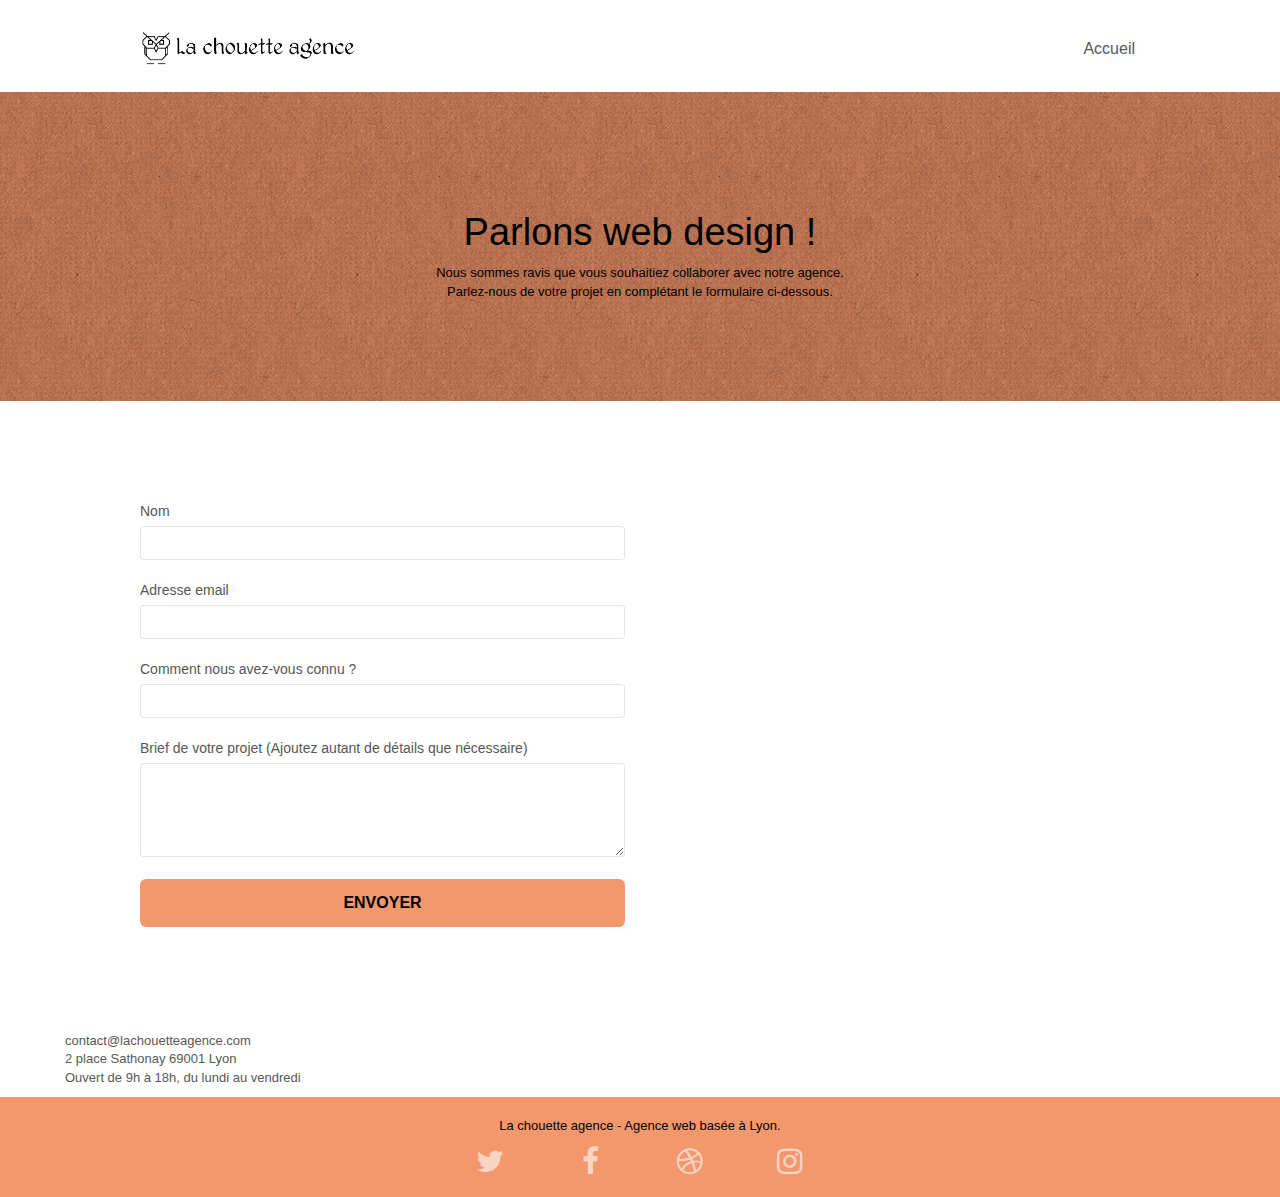
==== contact.html @ 514364f7 "label modifier pour améliorer l'acces" ====
<!doctype html>
<html lang="fr">
<head>
    <meta charset="utf-8">
    <meta name="keywords" content="seo, google, site web, site internet, agence design paris, agence design, agence design,agence design,agence design,agence design,agence design,agence design,agence design,agence design">
    <meta name="description" content="La chouette agence est une entreprise lyonnaise de web design">
    <meta name="viewport" content="width=device-width, initial-scale=1.0, viewport-fit=cover">
    <link rel="shortcut icon" type="image/png" href="favicon.webp">
    
	<link rel="stylesheet" type="text/css" href="./css/bootstrap.css">
	<link rel="stylesheet"  type="text/css" href="style.css">
	<link rel="stylesheet" type="text/css" href="./css/font-awesome.css">
	<link rel="stylesheet" type="text/css" href="./css/et-line.css">
	
    <title>La chouette agence</title>

    
<!-- Analytics -->
 
<!-- Analytics END -->
    
</head>
<body>
<!-- Principal conteneur -->
<div class="page-container">
    
<!-- bloc-0 -->
<header class="bloc bgc-white l-bloc " id="bloc-0">
	<div class="container bloc-sm">

		<nav class="navbar row">
			<div class="navbar-header">
				
				<a class="navbar-brand" href="index.html"><img src="img/la-chouette-agence.webp" alt="paris web design logo agence web meilleure agence" height="40" /></a>
				
				<button id="nav-toggle" type="button" class="ui-navbar-toggle navbar-toggle" data-toggle="collapse" data-target=".navbar-1">
					<span class="sr-only">Toggle navigation</span><span class="icon-bar"></span><span class="icon-bar"></span><span class="icon-bar"></span>
				</button>

			</div>
			<div class="collapse navbar-collapse navbar-1 special-dropdown-nav">
				<ul class="site-navigation nav navbar-nav">
					<li>
						<a href="index.html">Accueil</a>
					</li>	
				</ul>
			</div>
		</nav>
	</div>
</header>
<main>
    <!-- bloc-6 -->
<section class="bloc bg-dots-bg bg-repeat bgc-atomic-tangerine d-bloc bloc-bg-texture texture-paper" id="bloc-6">
	<div class="container bloc-lg">
		<div class="row">
			<div class="col-sm-12">
				<h1 class="text-center hero-bloc-text txt-black">
					Parlons web design !
				</h1>
				<p class="text-center mg-lg txt-black tight-width-whitespace">
					Nous sommes ravis que vous souhaitiez collaborer avec notre agence.<br>
					Parlez-nous de votre projet en complétant le formulaire ci-dessous.
				</p>
			</div>
		</div>
	</div>
</section>
<!-- bloc-6 END -->
<!-- bloc-7 -->
<section class="bloc bgc-white l-bloc" id="bloc-7">
    <div class="container bloc-lg">
        <div class="row">
            <div class="col-sm-6">
                <form id="form_1" novalidate>
                    <div class="form-group">
                        <label for="name">
                            Nom
                        </label>
                        <input id="name" class="form-control" required />
                    </div>
                    <div class="form-group">
                        <label for="email">
                            Adresse email
                        </label>
                        <input id="email" class="form-control" type="email" required />
                    </div>
                    <div class="form-group">
                        <label for="input_504">
                            Comment nous avez-vous connu ?
                        </label>
                        <input class="form-control" type="email" required id="input_504" />
                    </div>
                    <div class="form-group">
                        <label for="message">
                            Brief de votre projet (Ajoutez autant de détails que nécessaire)
                        </label><textarea id="message" class="form-control" rows="4" cols="50" required></textarea>
                    </div>
                    <button class="bloc-button btn btn-lg btn-block cta-hero btn-atomic-tangerine" type="submit">
                        Envoyer
                    </button>
                </form>
            </div>
        </div>
    </div>
    <div class="col-sm-6">
        <p>
            contact@lachouetteagence.com<br>2 place Sathonay 69001 Lyon<br>Ouvert de 9h à 18h, du lundi au vendredi<br>
        </p>
    </div>
</section>
<!-- bloc-7 END -->


</main>


<!-- Footer - bloc-8 -->
<footer class="bloc bgc-atomic-tangerine d-bloc" id="bloc-8">
	<div class="container bloc-sm">
		<div class="row">
			<div class="col-sm-12">
				<p class="text-center black">
					La chouette agence - Agence web basée à Lyon.<br>
				</p>
				<div class="row row-no-gutters social">
					<div class="col-sm-3">
						<div class="text-center">
							<a class="social" aria-label="twitter" href="#"><span class="fa fa-twitter icon-md"></span></a>
						</div>
					</div>
					<div class="col-sm-3">
						<div class="text-center">
							<a class="social" aria-label="facebook" href="#"><span class="fa fa-facebook icon-md"></span></a>
						</div>
					</div>
					<div class="col-sm-3">
						<div class="text-center">
							<a class="social" aria-label="fa-dribbble" href="#"><span class="fa fa-dribbble icon-md"></span></a>
						</div>
					</div>
					<div class="col-sm-3">
						<div class="text-center">
							<a class="social" aria-label="instagram" href="#"><span class="fa fa-instagram icon-md"></span></a>
						</div>
					</div>
				</div>				
			</div>
		</div>
	</div>
</footer>
<!-- Footer - bloc-8 END -->

</div>
<!-- Principal conteneur END -->

<!-- script js-->
<script src="./js/jquery-2.1.0.js"></script>
<script src="./js/bootstrap.js"></script>
<script src="./js/blocs.js"></script>
<script src="./js/jquery.touchSwipe.js" defer></script>
<script src="./js/gmaps.js"></script>
    

</body>
</html>
---- style.css ----
body {
    margin: 0;
    padding: 0;
    background: #FFF;
    overflow-x: hidden;
    -webkit-font-smoothing: antialiased;
    -moz-osx-font-smoothing: grayscale;
}

a,
button {
    transition: all .3s ease-in-out;
    outline: none!important;
}

a:hover {
    text-decoration: none;
    cursor: pointer;
}

#page-loading-blocs-notifaction {
    position: fixed;
    top: 0;
    bottom: 0;
    width: 100%;
    z-index: 100000;
    background: #FFFFFF url("img/pageload-spinner.gif") no-repeat center center;
}

.bloc {
    width: 100%;
    clear: both;
    background: 50% 50% no-repeat;
    padding: 0 50px;
    -webkit-background-size: cover;
    -moz-background-size: cover;
    -o-background-size: cover;
    background-size: cover;
    position: relative;
}

.bloc .container {
    padding-left: 0;
    padding-right: 0;
}

.bloc-lg {
    padding: 100px 50px;
}

.bloc-md {
    padding: 50px;
}

.bloc-sm {
    padding: 20px 50px;
}

.bg-center,
.bg-l-edge,
.bg-r-edge,
.bg-t-edge,
.bg-b-edge,
.bg-tl-edge,
.bg-bl-edge,
.bg-tr-edge,
.bg-br-edge,
.bg-repeat {
    -webkit-background-size: auto!important;
    -moz-background-size: auto!important;
    -o-background-size: auto!important;
    background-size: auto!important;
}

.bg-repeat {
    background: repeat;
}

.bg-t-edge {
    background: top no-repeat;
}

.bloc-bg-texture::before {
    content: "";
    background-size: 2px 2px;
    position: absolute;
    top: 0;
    bottom: 0;
    left: 0;
    right: 0;
}

.texture-paper::before {
    background: url("img/texture-paper.webp");
    background-size: 280px 280px;
}

.b-parallax {
    background-attachment: fixed;
}

.d-bloc {
    color: rgba(255, 255, 255, .7);
}

.d-bloc button:hover {
    color: rgba(255, 255, 255, .9);
}

.d-bloc .icon-round,
.d-bloc .icon-square,
.d-bloc .icon-rounded,
.d-bloc .icon-semi-rounded-a,
.d-bloc .icon-semi-rounded-b {
    border-color: rgba(255, 255, 255, .9);
}

.d-bloc .divider-h span {
    border-color: rgba(255, 255, 255, .2);
}

.d-bloc .a-btn,
.d-bloc .navbar a,
.d-bloc .navbar-brand,
.d-bloc a .icon-sm,
.d-bloc a .icon-md,
.d-bloc a .icon-lg,
.d-bloc a .icon-xl,
.d-bloc h1 a,
.d-bloc h2 a,
.d-bloc h3 a,
.d-bloc h4 a,
.d-bloc h5 a,
.d-bloc h6 a,
.d-bloc p a {
    color: rgba(255, 255, 255, .6);
}

.d-bloc .a-btn:hover,
.d-bloc .navbar a:hover,
.d-bloc .navbar-brand:hover,
.d-bloc a:hover .icon-sm,
.d-bloc a:hover .icon-md,
.d-bloc a:hover .icon-lg,
.d-bloc a:hover .icon-xl,
.d-bloc h1 a:hover,
.d-bloc h2 a:hover,
.d-bloc h3 a:hover,
.d-bloc h4 a:hover,
.d-bloc h5 a:hover,
.d-bloc h6 a:hover,
.d-bloc p a:hover {
    color: rgba(255, 255, 255, 1);
}

.d-bloc .navbar-toggle .icon-bar {
    background: rgba(255, 255, 255, 1);
}

.d-bloc .btn-wire,
.d-bloc .btn-wire:hover {
    color: rgba(255, 255, 255, 1);
    border-color: rgba(255, 255, 255, 1);
}

.d-bloc .panel {
    color: rgba(0, 0, 0, .5);
}

.d-bloc .panel button:hover {
    color: rgba(0, 0, 0, .7);
}

.d-bloc .panel icon {
    border-color: rgba(0, 0, 0, .7);
}

.d-bloc .panel .divider-h span {
    border-color: rgba(0, 0, 0, .1);
}

.d-bloc .panel .a-btn {
    color: rgba(0, 0, 0, .6);
}

.d-bloc .panel .a-btn:hover {
    color: rgba(0, 0, 0, 1);
}

.d-bloc .panel .btn-wire,
.d-bloc .panel .btn-wire:hover {
    color: rgba(0, 0, 0, .7);
    border-color: rgba(0, 0, 0, .3);
}

.d-bloc .panel,
.l-bloc {
    color: rgba(0, 0, 0, .5);
}

.d-bloc .panel button:hover,
.l-bloc button:hover {
    color: rgba(0, 0, 0, .7);
}

.l-bloc .icon-round,
.l-bloc .icon-square,
.l-bloc .icon-rounded,
.l-bloc .icon-semi-rounded-a,
.l-bloc .icon-semi-rounded-b {
    border-color: rgba(0, 0, 0, .7);
}

.d-bloc .panel .divider-h span,
.l-bloc .divider-h span {
    border-color: rgba(0, 0, 0, .1);
}

.d-bloc .panel .a-btn,
.l-bloc .a-btn,
.l-bloc .navbar a,
.l-bloc .navbar-brand,
.l-bloc a .icon-sm,
.l-bloc a .icon-md,
.l-bloc a .icon-lg,
.l-bloc a .icon-xl,
.l-bloc h1 a,
.l-bloc h2 a,
.l-bloc h3 a,
.l-bloc h4 a,
.l-bloc h5 a,
.l-bloc h6 a,
.l-bloc p a {
    color: rgba(0, 0, 0, .6);
}

.d-bloc .panel .a-btn:hover,
.l-bloc .a-btn:hover,
.l-bloc .navbar a:hover,
.l-bloc .navbar-brand:hover,
.l-bloc a:hover .icon-sm,
.l-bloc a:hover .icon-md,
.l-bloc a:hover .icon-lg,
.l-bloc a:hover .icon-xl,
.l-bloc h1 a:hover,
.l-bloc h2 a:hover,
.l-bloc h3 a:hover,
.l-bloc h4 a:hover,
.l-bloc h5 a:hover,
.l-bloc h6 a:hover,
.l-bloc p a:hover {
    color: rgba(0, 0, 0, 1);
}

.l-bloc .navbar-toggle .icon-bar {
    color: rgba(0, 0, 0, .6);
}

.d-bloc .panel .btn-wire,
.d-bloc .panel .btn-wire:hover,
.l-bloc .btn-wire,
.l-bloc .btn-wire:hover {
    color: rgba(0, 0, 0, .7);
    border-color: rgba(0, 0, 0, .3);
}

.voffset {
    margin-top: 30px;
}

.voffset-lg {
    margin-top: 80px;
}

.row-no-gutters {
    margin-right: 0;
    margin-left: 0;
}

.row.row-no-gutters > [class^="col-"],
.row.row-no-gutters > [class*=" col-"] {
    padding-right: 0;
    padding-left: 0;
}

#bloc-1-hero h1 {
    font-size: 32px;
}

.navbar {
    margin-bottom: 0;
    z-index: 1;
}

.navbar-brand {
    height: auto;
    padding: 3px 15px;
    font-size: 25px;
    font-weight: normal;
    font-weight: 600;
    line-height: 44px;
}

.navbar-brand img {
    max-height: 200px;
    margin: 0 5px 0 0;
    display: inline;
}

.navbar-brand img[src$=svg] {
    min-width: 100px;
}

.nav-center .navbar-brand img {
    margin: 0;
}

.navbar .nav {
    padding-top: 2px;
    margin-right: -16px;
    float: right;
    z-index: 1;
}

.nav > li {
    float: left;
    margin-top: 4px;
    font-size: 16px;
}

.navbar-nav .open .dropdown-menu > li > a {
    text-align: inherit;
}

.nav > li a:hover,
.nav > li a:focus {
    background: transparent;
}

.navbar-toggle {
    margin: 10px 10px 0 0;
    border: 0px;
}

.navbar-toggle:hover {
    background: transparent!important;
}

.navbar-toggle .icon-bar {
    background-color: rgba(0, 0, 0, .5);
    width: 26px;
}

.nav-invert .navbar .nav {
    float: left;
}

.nav-invert .navbar-header,
.nav-invert .navbar-brand {
    float: right;
    position: relative;
    z-index: 2;
}

@media (min-width: 768px) {
    .site-navigation {
        position: absolute;
        top: 50%;
        right: 20px;
        transform: translate(0, -50%);
        -webkit-transform: translateY(-50%);
    }
    .nav > li .dropdown-menu a,
    .nav > li .dropdown-menu a:hover {
        color: #484848;
    }
    .nav-invert .site-navigation {
        left: 0;
        right: 0;
    }
    .nav-center {
        text-align: center;
    }
    .nav-center .navbar-header {
        width: 100%;
    }
    .nav-center .navbar-header,
    .nav-center .navbar-brand,
    .nav-center .nav > li {
        float: none;
        display: inline-block;
    }
    .nav-center .site-navigation {
        position: relative;
        width: 100%;
        right: 0;
        margin-right: 0px;
        margin-top: 20px;
    }
    .nav-center.mini-nav .navbar-toggle {
        float: none;
        margin: 10px auto 0;
    }
}

.nav > li > .dropdown a {
    background: none!important;
    display: block;
    padding: 14px 15px;
}

nav .caret {
    margin: 0 5px;
}

.dropdown-menu .dropdown-menu {
    top: -8px;
    left: 100%;
}

.dropdown-menu .dropmenu-flow-right {
    top: 100%;
    left: 0;
    margin-left: -1px;
    border-top-left-radius: 0;
    border-top-right-radius: 0;
}

.dropdown-menu .dropdown span {
    border: 4px solid black;
    border-top-color: transparent;
    border-right-color: transparent;
    border-bottom-color: transparent;
    margin: 6px -5px 0 0!important;
    float: right;
}

.mg-md {
    margin-top: 10px;
    margin-bottom: 20px;
}

.mg-lg {
    margin-top: 10px;
    margin-bottom: 40px;
}

.btn {
    margin: 0 5px 5px 0;
}

.btn.pull-right {
    margin: 0 0 5px 5px;
}

.btn-d,
.btn-d:hover,
.btn-d:focus {
    color: #FFF;
    background: rgba(0, 0, 0, .3);
}

button {
    outline: none!important;
}

.btn-rd {
    border-radius: 40px;
}

.btn-clean {
    border: 1px solid rgba(0, 0, 0, .08);
    border-bottom-color: rgba(0, 0, 0, .1);
    text-shadow: 0 1px 0 rgba(0, 0, 1, .1);
    box-shadow: 0 1px 3px rgba(0, 0, 1, .25), inset 0 1px 0 0 rgba(255, 255, 255, .15);
}

.icon-md {
    font-size: 30px!important;
}

.icon-lg {
    font-size: 60px!important;
}

.sm-shadow {
    text-shadow: 0 1px 2px rgba(0, 0, 0, .3);
}

.panel-sq,
.panel-sq .panel-heading,
.panel-sq .panel-footer {
    border-radius: 0;
}

.panel-rd {
    border-radius: 30px;
}

.panel-rd .panel-heading {
    border-radius: 29px 29px 0 0;
}

.panel-rd .panel-footer {
    border-radius: 0 0 29px 29px;
}

.form-control {
    border-color: rgba(0, 0, 0, .1);
    box-shadow: none;
}
.form-group {
    margin-bottom: 20px;
}

.scrollToTop {
    width: 40px;
    height: 40px;
    position: fixed;
    bottom: 20px;
    right: 20px;
    opacity: 0;
    z-index: 500;
    transition: all .3s ease-in-out;
}

.scrollToTop span {
    margin-top: 6px;
}

.showScrollTop {
    font-size: 14px;
    opacity: 1;
}

a[data-lightbox] {
    position: relative;
    display: block;
    text-align: center;
}

a[data-lightbox]:hover::before {
    content: "+";
    font-family: "HelveticaNeue-Light", "Helvetica Neue Light", "Helvetica Neue", Helvetica, Arial;
    font-size: 32px;
    width: 50px;
    height: 50px;
    margin-left: -25px;
    border-radius: 50%;
    background: rgba(0, 0, 0, .6);
    color: #FFF;
    font-weight: 100;
    z-index: 1;
    position: absolute;
    top: 50%;
    transform: translateY(-50%);
    -webkit-transform: translateY(-50%);
}

a[data-lightbox]:hover img {
    opacity: 0.6;
    -webkit-animation-fill-mode: none;
    animation-fill-mode: none;
}

#lightbox-modal {
    display: flex;
    align-items: center;
}

#lightbox-modal .modal-dialog {
    width: 90%;
    max-width: 900px;
    margin: 0 auto 0;
}

#lightbox-modal .modal-dialog img {
    max-height: 90vh;
    margin: 0 auto;
}

.lightbox-caption {
    padding: 20px;
    color: #FFF;
    background: rgba(0, 0, 0, .5);
    position: absolute;
    left: 15px;
    right: 15px;
    bottom: 5px;
}

.close-lightbox {
    color: #FFF;
    font-size: 30px;
    position: absolute;
    top: 20px;
    right: 20px;
    z-index: 20;
    background: rgba(0, 0, 0, .5);
    border: none;
    line-height: 30px;
    padding: 0 9px 5px;
    opacity: 0.3;
}

.close-lightbox:hover,
.next-lightbox:hover,
.prev-lightbox:hover {
    opacity: 1.0;
    color: #FFF;
}

.next-lightbox,
.prev-lightbox {
    font-size: 20px;
    color: rgba(255, 255, 255, .9);
    background: rgba(0, 0, 0, .5);
    transition: all .2s ease-in-out;
    position: absolute;
    top: 45%;
    z-index: 1;
    opacity: 0.4;
}

.next-lightbox {
    padding: 6px 8px 1px 13px;
    right: 25px;
}

.prev-lightbox {
    padding: 6px 13px 1px 10px;
    left: 25px;
}

.snapshot-lb .modal-body {
    padding-bottom: 45px;
}

.snapshot-lb .lightbox-caption {
    padding: 0;
    color: rgba(0, 0, 0, .5);
    background: none;
}

h1,
h2,
h3,
h4,
h5,
h6,
p,
label,
.btn,
a {
    font-family: "helvetica";
    font-weight: 400;
    color: #575757!important;
}

.container {
    max-width: 1000px;
}

.hero-bloc-text {
    font-size: 38px;
}

.hero-bloc-text-sub {
    font-size: 36px;
}

.statement-bloc-text {
    line-height: 26px;
    font-style: italic;
    font-size: 20px;
    text-align: center;
    font-weight: lighter;
    max-width: 520px;
    margin: auto auto auto auto;
}

p {
    font-size: 13px;
}

.tight-width-whitespace {
    max-width: 600px;
    margin: auto auto auto auto;
}

.h1 {
    font-size: 20px;
    font-family: "Open Sans";
}

.cta-hero {
    margin-top: 22px;
    color: #FFFFFF!important;
    text-transform: uppercase;
    padding: 12px 28px 12px 28px;
    font-size: 16px;
    font-weight: 700;
}

.social {
    max-width: 400px;
    margin: auto auto auto auto;
}

h2 {
    font-size: 22px;
    line-height: 1.4em;
}

h3 {
    font-size: 15px;
    text-transform: uppercase;
    font-weight: 700;
    color: #333333!important;
}

.med-width-whitespace {
    max-width: 800px;
    margin: auto auto auto auto;
    box-shadow: 0px 0px 0px #000000;
}

h1 {
    color: #333333!important;
}

h4 {
    color: #333333!important;
}

.icons {
    margin-bottom: 14px;
    margin-top: 24px;
}

.black {
    color: black!important;
}
.white{
    color: white!important;
}

.portfolio-thumb {
    margin-bottom: 24px;
}

.portfolio-row {
    margin-bottom: 44px;
    margin-top: 50px;
}

.avatar {
    box-shadow: 0px 4px 9px rgba(0, 0, 0, 0.3);
}

.black-background {
    background-color: rgba(67, 66, 74, 0.9);
    padding: 40px 40px 40px 40px;
}

.bold-link {
    font-weight: 900;
    text-decoration: underline!important;
}

.bgc-white {
    background-color: #FFFFFF;
}

.bgc-dark-slate-blue {
    background-color: #364577;
}

.bgc-atomic-tangerine {
    background-color: #F3976C;
}

.tc-white {
    color:#F3976C !important;
}
.txt-black{
    color: black!important;
}

.btn-atomic-tangerine {
    background: #F3976C;
    color: black!important;
}

.btn-atomic-tangerine:hover {
    background: #c27956!important;
    color: black !important;
}

.ltc-white {
    color: #FFFFFF!important;
}

.ltc-white:hover {
    color: #cccccc!important;
}

.ltc-atomic-tangerine {
    color: #F3976C!important;
}

.ltc-atomic-tangerine:hover {
    color: #c27956!important;
}

.icon-dark-slate-blue {
    color: #364577!important;
    border-color: #364577!important;
}

.bg-dots-bg {
    background-image: url("img/dots-bg.webp");
}

.bg-lines-h2-bg {
    background-image: url("img/lines-h2-bg.webp");
}

.bg-banniere {
    background-image: url("img/la-chouette-agence-banniere.webp");
}

.bg-presentation {
    background-image: url("img/image-de-presentation.webp");
}

.citation-1{
    font-size: 23px;
}
.citation-2{
    font-size: 20px;
    font-style: italic;
}
.citation-3{
    font-size: 20px;
}
@media (max-width: 1024px) {
    .bloc {
        padding-left: 20px;
        padding-right: 20px;
    }
    .bloc.full-width-bloc,
    .bloc-tile-2.full-width-bloc .container,
    .bloc-tile-3.full-width-bloc .container,
    .bloc-tile-4.full-width-bloc .container {
        padding-left: 0;
        padding-right: 0;
    }
}

@media (max-width: 992px) and (min-width: 768px) {
    .navbar .nav {
        max-width: 80%
    }
    .nav-center.navbar .nav {
        max-width: 100%
    }
}

@media only screen and (min-device-width: 768px) and (max-device-width: 1024px) and (orientation: landscape) {
    .b-parallax {
        background-attachment: scroll;
    }
}

@media only screen and (min-device-width: 1024px) and (max-device-width: 1366px) and (-webkit-min-device-pixel-ratio: 1.5) {
    .b-parallax {
        background-attachment: scroll;
    }
}

@media (max-width: 991px) {
    .container {
        width: 100%;
    }
    .b-parallax {
        background-attachment: scroll;
    }
    .page-container,
    #hero-bloc {
        overflow-x: hidden;
        position: relative;
    }
    .bloc {
        padding-left: constant(safe-area-inset-left);
        padding-right: constant(safe-area-inset-right);
    }
    .bloc-group,
    .bloc-group .bloc {
        display: block;
        width: 100%;
    }
    .bloc-fill-screen .fill-bloc-top-edge,
    .bloc-fill-screen .fill-bloc-bottom-edge {
        padding: 0 20px;
        padding-left: constant(safe-area-inset-left);
        padding-right: constant(safe-area-inset-right);
    }
}

@media (max-width: 767px) {
    .page-container {
        overflow-x: hidden;
        position: relative;
    }
    h1,
    h2,
    h3,
    h4,
    h5,
    h6,
    p,
    #disqus_thread {
        padding-left: 10px!important;
        padding-right: 10px!important;
    }
    .b-parallax {
        background-attachment: scroll;
    }
    .navbar .nav {
        padding-top: 0;
        border-top: 1px solid rgba(0, 0, 0, .2);
        float: none!important;
    }
    .navbar.row {
        margin-left: 0;
        margin-right: 0;
    }
    .site-navigation {
        position: inherit;
        transform: none;
        -webkit-transform: none;
        -ms-transform: none;
    }
    .nav > li {
        margin-top: 0;
        border-bottom: 1px solid rgba(0, 0, 0, .1);
        background: rgba(0, 0, 0, .05);
        text-align: left;
        padding-left: 15px;
        width: 100%;
    }
    .nav > li:hover {
        background: rgba(0, 0, 0, .08);
    }
    .dropdown .dropdown a .caret {
        float: none;
        margin: 5px 0 0 10px!important;
        border: 4px solid black;
        border-bottom-color: transparent;
        border-right-color: transparent;
        border-left-color: transparent;
    }
    #hero-bloc .navbar .nav {
        background: rgba(0, 0, 0, .8);
    }
    #hero-bloc .navbar .nav a {
        color: rgba(255, 255, 255, .6);
    }
    .hero {
        padding: 50px 0;
    }
    .hero-nav {
        left: -1px;
        right: -1px;
    }
    .navbar-collapse {
        padding: 0;
        overflow-x: hidden;
        -webkit-box-shadow: none;
        box-shadow: none;
    }
    .navbar-brand img {
        max-height: 40px;
        width: auto;
    }
    .nav-invert .navbar-header {
        float: none;
        width: 100%;
    }
    .nav-invert .navbar-toggle {
        float: left;
        margin-left: 10px;
    }

    .size{
        width: 100%;
    }
   
    .bloc {
        padding-left: 0;
        padding-right: 0;
    }
    .bloc-xxl,
    .bloc-xl,
    .bloc-lg {
        padding: 40px 0;
    }
    .bloc-sm,
    .bloc-md {
        padding-left: 0;
        padding-right: 0;
    }
    .bloc-tile-2 .container,
    .bloc-tile-3 .container,
    .bloc-tile-4 .container,
    .bloc-fill-screen .fill-bloc-top-edge,
    .bloc-fill-screen .fill-bloc-bottom-edge {
        padding-left: 0;
        padding-right: 0;
    }
    .a-block {
        padding: 0 10px;
    }
    .btn-dwn {
        display: none;
    }
    .voffset {
        margin-top: 5px;
    }
    .voffset-md {
        margin-top: 20px;
    }
    .voffset-lg {
        margin-top: 30px;
    }
    form {
        padding: 5px;
    }
    .close-lightbox {
        display: inline-block;
    }
    .blocsapp-device-iphone5 {
        background-size: 216px 425px;
        padding-top: 60px;
        width: 216px;
        height: 425px;
    }
    .blocsapp-device-iphone5 img {
        width: 180px;
        height: 320px;
    }
}

@media (max-width: 400px) {
    .bloc {
        padding-left: 0;
        padding-right: 0;
    }
}

@media (max-width: 767px) {
    .bloc-mob-center-text {
        text-align: center;
    }
}
---- css/et-line.css ----
@font-face {
    font-family: et-line;
    src: url(../fonts/et-line.eot);
    src: url(../fonts/et-line.eot?#iefix) format('embedded-opentype'), url(../fonts/et-line.woff) format('woff'), url(../fonts/et-line.ttf) format('truetype'), url(../fonts/et-line.svg#et-line) format('svg');
    font-weight: 400;
    font-style: normal
}

.et-icon-adjustments,
.et-icon-alarmclock,
.et-icon-anchor,
.et-icon-aperture,
.et-icon-attachment,
.et-icon-bargraph,
.et-icon-basket,
.et-icon-beaker,
.et-icon-bike,
.et-icon-book-open,
.et-icon-briefcase,
.et-icon-browser,
.et-icon-calendar,
.et-icon-camera,
.et-icon-caution,
.et-icon-chat,
.et-icon-circle-compass,
.et-icon-clipboard,
.et-icon-clock,
.et-icon-cloud,
.et-icon-compass,
.et-icon-desktop,
.et-icon-dial,
.et-icon-document,
.et-icon-documents,
.et-icon-download,
.et-icon-dribbble,
.et-icon-edit,
.et-icon-envelope,
.et-icon-expand,
.et-icon-facebook,
.et-icon-flag,
.et-icon-focus,
.et-icon-gears,
.et-icon-genius,
.et-icon-gift,
.et-icon-global,
.et-icon-globe,
.et-icon-googleplus,
.et-icon-grid,
.et-icon-happy,
.et-icon-hazardous,
.et-icon-heart,
.et-icon-hotairballoon,
.et-icon-hourglass,
.et-icon-key,
.et-icon-laptop,
.et-icon-layers,
.et-icon-lifesaver,
.et-icon-lightbulb,
.et-icon-linegraph,
.et-icon-linkedin,
.et-icon-lock,
.et-icon-magnifying-glass,
.et-icon-map,
.et-icon-map-pin,
.et-icon-megaphone,
.et-icon-mic,
.et-icon-mobile,
.et-icon-newspaper,
.et-icon-notebook,
.et-icon-paintbrush,
.et-icon-paperclip,
.et-icon-pencil,
.et-icon-phone,
.et-icon-picture,
.et-icon-pictures,
.et-icon-piechart,
.et-icon-presentation,
.et-icon-pricetags,
.et-icon-printer,
.et-icon-profile-female,
.et-icon-profile-male,
.et-icon-puzzle,
.et-icon-quote,
.et-icon-recycle,
.et-icon-refresh,
.et-icon-ribbon,
.et-icon-rss,
.et-icon-sad,
.et-icon-scissors,
.et-icon-scope,
.et-icon-search,
.et-icon-shield,
.et-icon-speedometer,
.et-icon-strategy,
.et-icon-streetsign,
.et-icon-tablet,
.et-icon-target,
.et-icon-telescope,
.et-icon-toolbox,
.et-icon-tools,
.et-icon-tools-2,
.et-icon-trophy,
.et-icon-tumblr,
.et-icon-twitter,
.et-icon-upload,
.et-icon-video,
.et-icon-wallet,
.et-icon-wine {
    font-family: et-line;
    speak: none;
    font-style: normal;
    font-weight: 400;
    font-variant: normal;
    text-transform: none;
    line-height: 1;
    -webkit-font-smoothing: antialiased;
    -moz-osx-font-smoothing: grayscale;
    display: inline-block
}

.et-icon-mobile:before {
    content: "\e000"
}

.et-icon-laptop:before {
    content: "\e001"
}

.et-icon-desktop:before {
    content: "\e002"
}

.et-icon-tablet:before {
    content: "\e003"
}

.et-icon-phone:before {
    content: "\e004"
}

.et-icon-document:before {
    content: "\e005"
}

.et-icon-documents:before {
    content: "\e006"
}

.et-icon-search:before {
    content: "\e007"
}

.et-icon-clipboard:before {
    content: "\e008"
}

.et-icon-newspaper:before {
    content: "\e009"
}

.et-icon-notebook:before {
    content: "\e00a"
}

.et-icon-book-open:before {
    content: "\e00b"
}

.et-icon-browser:before {
    content: "\e00c"
}

.et-icon-calendar:before {
    content: "\e00d"
}

.et-icon-presentation:before {
    content: "\e00e"
}

.et-icon-picture:before {
    content: "\e00f"
}

.et-icon-pictures:before {
    content: "\e010"
}

.et-icon-video:before {
    content: "\e011"
}

.et-icon-camera:before {
    content: "\e012"
}

.et-icon-printer:before {
    content: "\e013"
}

.et-icon-toolbox:before {
    content: "\e014"
}

.et-icon-briefcase:before {
    content: "\e015"
}

.et-icon-wallet:before {
    content: "\e016"
}

.et-icon-gift:before {
    content: "\e017"
}

.et-icon-bargraph:before {
    content: "\e018"
}

.et-icon-grid:before {
    content: "\e019"
}

.et-icon-expand:before {
    content: "\e01a"
}

.et-icon-focus:before {
    content: "\e01b"
}

.et-icon-edit:before {
    content: "\e01c"
}

.et-icon-adjustments:before {
    content: "\e01d"
}

.et-icon-ribbon:before {
    content: "\e01e"
}

.et-icon-hourglass:before {
    content: "\e01f"
}

.et-icon-lock:before {
    content: "\e020"
}

.et-icon-megaphone:before {
    content: "\e021"
}

.et-icon-shield:before {
    content: "\e022"
}

.et-icon-trophy:before {
    content: "\e023"
}

.et-icon-flag:before {
    content: "\e024"
}

.et-icon-map:before {
    content: "\e025"
}

.et-icon-puzzle:before {
    content: "\e026"
}

.et-icon-basket:before {
    content: "\e027"
}

.et-icon-envelope:before {
    content: "\e028"
}

.et-icon-streetsign:before {
    content: "\e029"
}

.et-icon-telescope:before {
    content: "\e02a"
}

.et-icon-gears:before {
    content: "\e02b"
}

.et-icon-key:before {
    content: "\e02c"
}

.et-icon-paperclip:before {
    content: "\e02d"
}

.et-icon-attachment:before {
    content: "\e02e"
}

.et-icon-pricetags:before {
    content: "\e02f"
}

.et-icon-lightbulb:before {
    content: "\e030"
}

.et-icon-layers:before {
    content: "\e031"
}

.et-icon-pencil:before {
    content: "\e032"
}

.et-icon-tools:before {
    content: "\e033"
}

.et-icon-tools-2:before {
    content: "\e034"
}

.et-icon-scissors:before {
    content: "\e035"
}

.et-icon-paintbrush:before {
    content: "\e036"
}

.et-icon-magnifying-glass:before {
    content: "\e037"
}

.et-icon-circle-compass:before {
    content: "\e038"
}

.et-icon-linegraph:before {
    content: "\e039"
}

.et-icon-mic:before {
    content: "\e03a"
}

.et-icon-strategy:before {
    content: "\e03b"
}

.et-icon-beaker:before {
    content: "\e03c"
}

.et-icon-caution:before {
    content: "\e03d"
}

.et-icon-recycle:before {
    content: "\e03e"
}

.et-icon-anchor:before {
    content: "\e03f"
}

.et-icon-profile-male:before {
    content: "\e040"
}

.et-icon-profile-female:before {
    content: "\e041"
}

.et-icon-bike:before {
    content: "\e042"
}

.et-icon-wine:before {
    content: "\e043"
}

.et-icon-hotairballoon:before {
    content: "\e044"
}

.et-icon-globe:before {
    content: "\e045"
}

.et-icon-genius:before {
    content: "\e046"
}

.et-icon-map-pin:before {
    content: "\e047"
}

.et-icon-dial:before {
    content: "\e048"
}

.et-icon-chat:before {
    content: "\e049"
}

.et-icon-heart:before {
    content: "\e04a"
}

.et-icon-cloud:before {
    content: "\e04b"
}

.et-icon-upload:before {
    content: "\e04c"
}

.et-icon-download:before {
    content: "\e04d"
}

.et-icon-target:before {
    content: "\e04e"
}

.et-icon-hazardous:before {
    content: "\e04f"
}

.et-icon-piechart:before {
    content: "\e050"
}

.et-icon-speedometer:before {
    content: "\e051"
}

.et-icon-global:before {
    content: "\e052"
}

.et-icon-compass:before {
    content: "\e053"
}

.et-icon-lifesaver:before {
    content: "\e054"
}

.et-icon-clock:before {
    content: "\e055"
}

.et-icon-aperture:before {
    content: "\e056"
}

.et-icon-quote:before {
    content: "\e057"
}

.et-icon-scope:before {
    content: "\e058"
}

.et-icon-alarmclock:before {
    content: "\e059"
}

.et-icon-refresh:before {
    content: "\e05a"
}

.et-icon-happy:before {
    content: "\e05b"
}

.et-icon-sad:before {
    content: "\e05c"
}

.et-icon-facebook:before {
    content: "\e05d"
}

.et-icon-twitter:before {
    content: "\e05e"
}

.et-icon-googleplus:before {
    content: "\e05f"
}

.et-icon-rss:before {
    content: "\e060"
}

.et-icon-tumblr:before {
    content: "\e061"
}

.et-icon-linkedin:before {
    content: "\e062"
}

.et-icon-dribbble:before {
    content: "\e063"
}
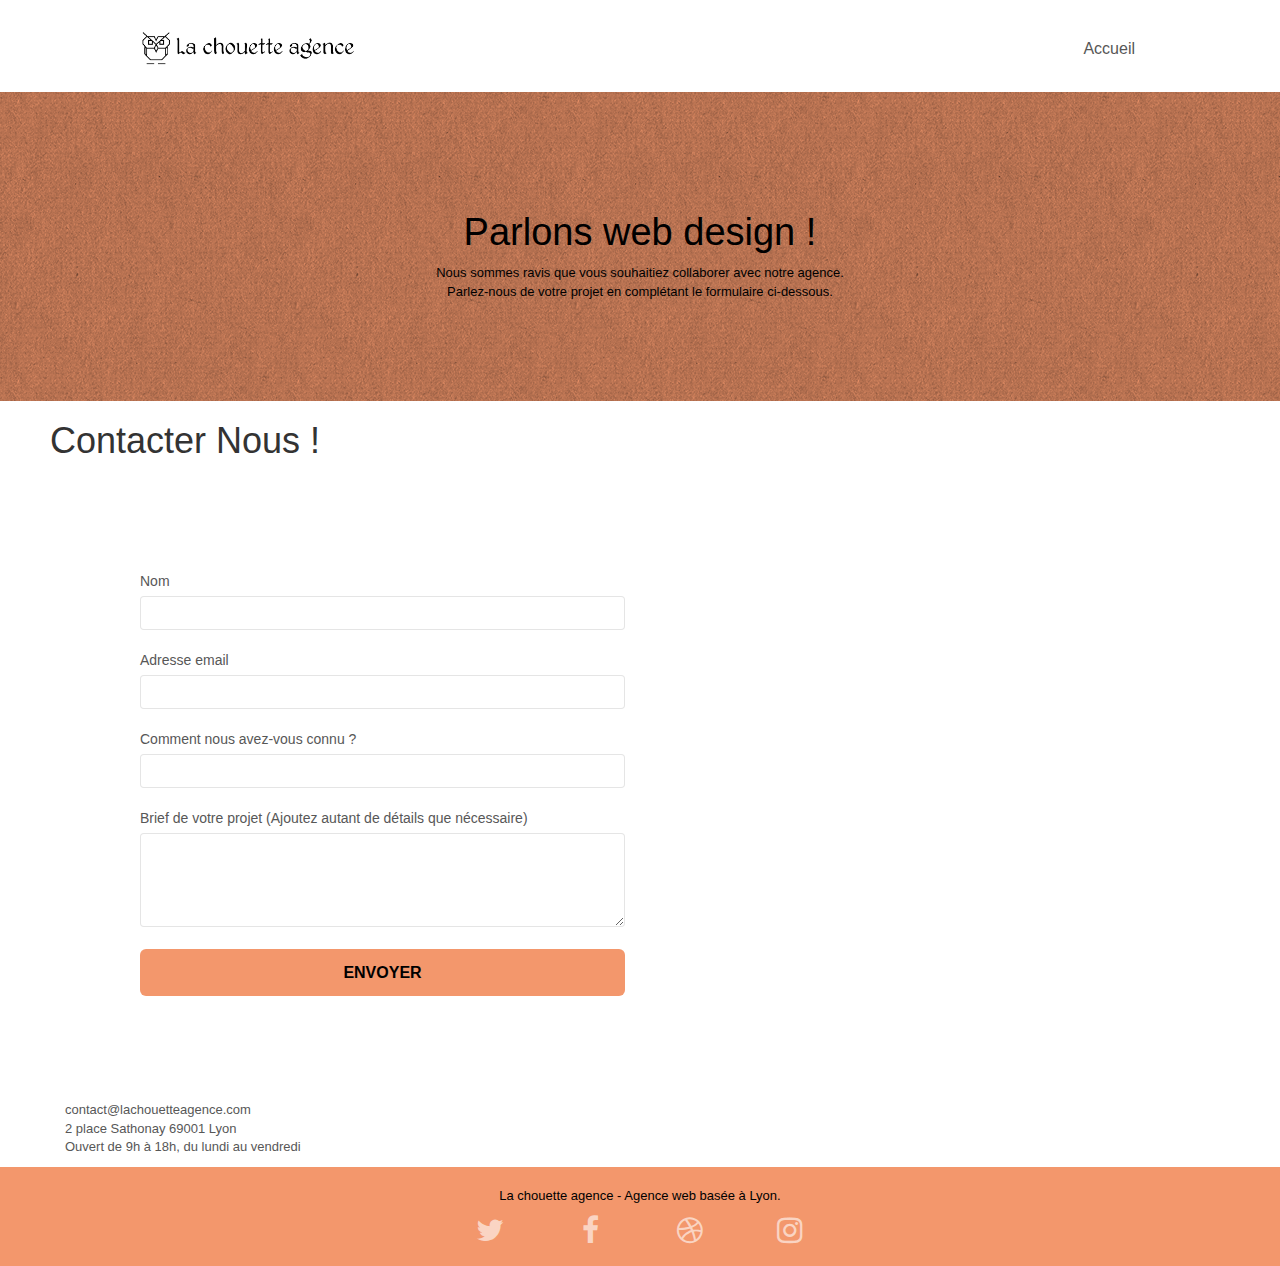
==== commit b01f094d: "Rajout d'un H1 dans la page contacte pour la section de remplissage , validateur html" ====
--- a/contact.html
+++ b/contact.html
@@ -2,17 +2,17 @@
 <html lang="fr">
 <head>
     <meta charset="utf-8">
-    <meta name="keywords" content="seo, google, site web, site internet, agence design paris, agence design, agence design,agence design,agence design,agence design,agence design,agence design,agence design,agence design">
-    <meta name="description" content="La chouette agence est une entreprise lyonnaise de web design">
+    <meta name="keywords" content="seo, google, site web, site internet, agence design paris,Entreprise webdesign Lyon">
+    <meta name="description" content="La chouette agence est une entreprise lyonnaise de web design, agence design lyonnaise, contacter nous , contacter l'agence design de lyon la chouette agence">
     <meta name="viewport" content="width=device-width, initial-scale=1.0, viewport-fit=cover">
-    <link rel="shortcut icon" type="image/png" href="favicon.webp">
+    <link rel="shortcut icon" type="image/png" href="favicon.jpg">
     
 	<link rel="stylesheet" type="text/css" href="./css/bootstrap.css">
 	<link rel="stylesheet"  type="text/css" href="style.css">
 	<link rel="stylesheet" type="text/css" href="./css/font-awesome.css">
 	<link rel="stylesheet" type="text/css" href="./css/et-line.css">
 	
-    <title>La chouette agence</title>
+    <title>La chouette agence | Contact </title>
 
     
 <!-- Analytics -->
@@ -31,7 +31,7 @@
 		<nav class="navbar row">
 			<div class="navbar-header">
 				
-				<a class="navbar-brand" href="index.html"><img src="img/la-chouette-agence.webp" alt="paris web design logo agence web meilleure agence" height="40" /></a>
+				<a class="navbar-brand" href="index.html"><img src="img/la-chouette-agence.webp" alt="Le logo de la chouette agence entreprise lyonnaise avec le texte la chouette agence écris à coté" height="40" /></a>
 				
 				<button id="nav-toggle" type="button" class="ui-navbar-toggle navbar-toggle" data-toggle="collapse" data-target=".navbar-1">
 					<span class="sr-only">Toggle navigation</span><span class="icon-bar"></span><span class="icon-bar"></span><span class="icon-bar"></span>
@@ -68,6 +68,7 @@
 <!-- bloc-6 END -->
 <!-- bloc-7 -->
 <section class="bloc bgc-white l-bloc" id="bloc-7">
+	<h1> Contacter Nous !</h1>
     <div class="container bloc-lg">
         <div class="row">
             <div class="col-sm-6">
--- a/style.css
+++ b/style.css
@@ -867,13 +867,13 @@
     }
 }
 
-@media only screen and (min-device-width: 768px) and (max-device-width: 1024px) and (orientation: landscape) {
+@media only screen and (min-width: 768px) and (max-width: 1024px) and (orientation: landscape) {
     .b-parallax {
         background-attachment: scroll;
     }
 }
 
-@media only screen and (min-device-width: 1024px) and (max-device-width: 1366px) and (-webkit-min-device-pixel-ratio: 1.5) {
+@media only screen and (min-width: 1024px) and (max-width: 1366px) and (-webkit-min-device-pixel-ratio: 1.5) {
     .b-parallax {
         background-attachment: scroll;
     }
@@ -891,10 +891,7 @@
         overflow-x: hidden;
         position: relative;
     }
-    .bloc {
-        padding-left: constant(safe-area-inset-left);
-        padding-right: constant(safe-area-inset-right);
-    }
+    
     .bloc-group,
     .bloc-group .bloc {
         display: block;
@@ -903,8 +900,7 @@
     .bloc-fill-screen .fill-bloc-top-edge,
     .bloc-fill-screen .fill-bloc-bottom-edge {
         padding: 0 20px;
-        padding-left: constant(safe-area-inset-left);
-        padding-right: constant(safe-area-inset-right);
+        
     }
 }
 
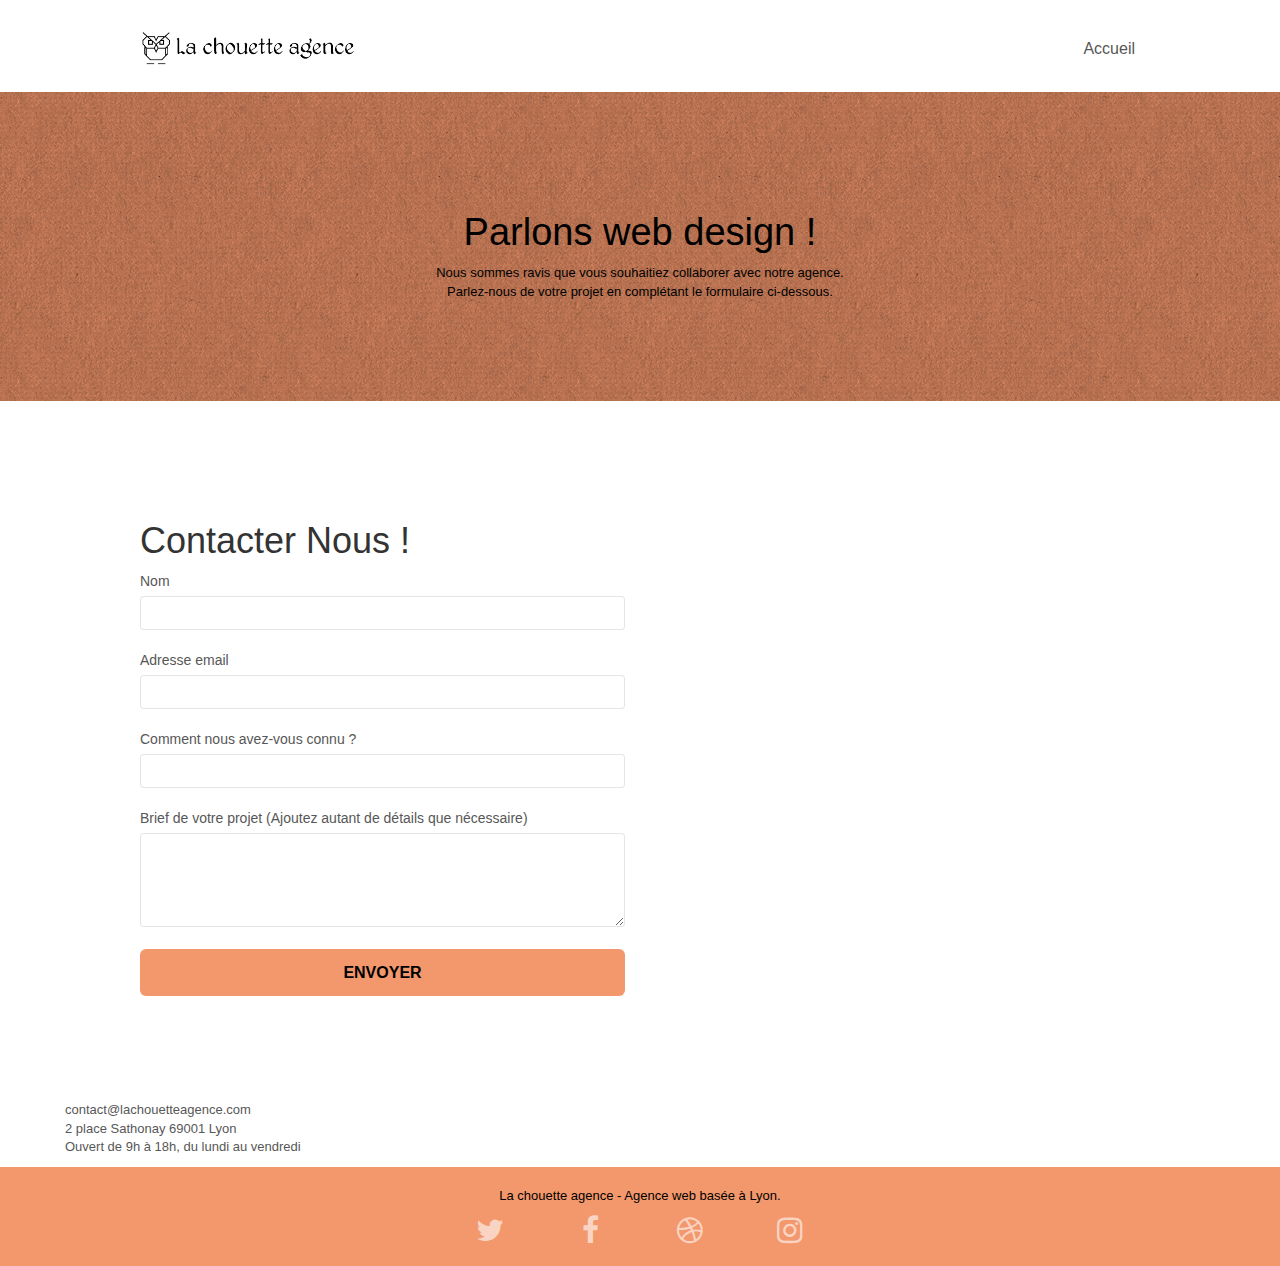
==== commit 52d5b3ba: "Replacement def ajout validateur" ====
--- a/contact.html
+++ b/contact.html
@@ -68,8 +68,9 @@
 <!-- bloc-6 END -->
 <!-- bloc-7 -->
 <section class="bloc bgc-white l-bloc" id="bloc-7">
-	<h1> Contacter Nous !</h1>
+	
     <div class="container bloc-lg">
+		<h1> Contacter Nous !</h1>
         <div class="row">
             <div class="col-sm-6">
                 <form id="form_1" novalidate>
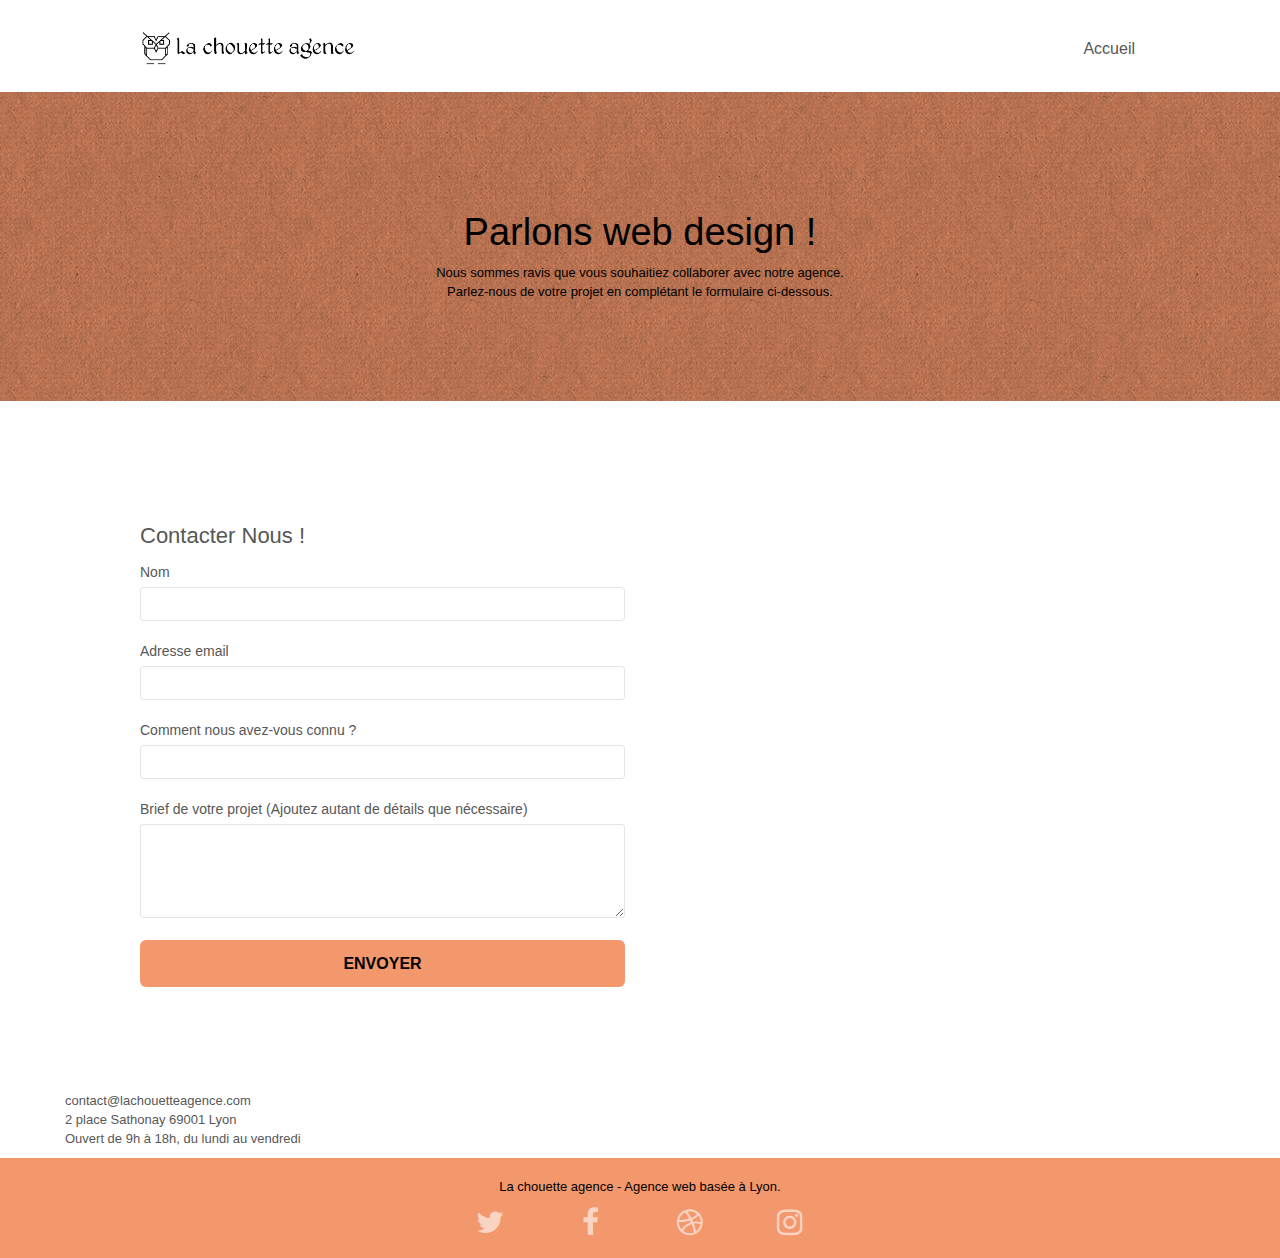
==== commit 74f19737: "modif verif mentor" ====
--- a/contact.html
+++ b/contact.html
@@ -3,7 +3,7 @@
 <head>
     <meta charset="utf-8">
     <meta name="keywords" content="seo, google, site web, site internet, agence design paris,Entreprise webdesign Lyon">
-    <meta name="description" content="La chouette agence est une entreprise lyonnaise de web design, agence design lyonnaise, contacter nous , contacter l'agence design de lyon la chouette agence">
+    <meta name="description" content="Si vous avez des questions ? N'hésitez pas à nous contacter , la chouette agence , agence design de lyon. ">
     <meta name="viewport" content="width=device-width, initial-scale=1.0, viewport-fit=cover">
     <link rel="shortcut icon" type="image/png" href="favicon.jpg">
     
@@ -31,7 +31,7 @@
 		<nav class="navbar row">
 			<div class="navbar-header">
 				
-				<a class="navbar-brand" href="index.html"><img src="img/la-chouette-agence.webp" alt="Le logo de la chouette agence entreprise lyonnaise avec le texte la chouette agence écris à coté" height="40" /></a>
+				<a class="navbar-brand" href="index.html"><img src="img/la-chouette-agence.webp" alt="Le logo de la chouette agence entreprise lyonnaise" height="40" /></a>
 				
 				<button id="nav-toggle" type="button" class="ui-navbar-toggle navbar-toggle" data-toggle="collapse" data-target=".navbar-1">
 					<span class="sr-only">Toggle navigation</span><span class="icon-bar"></span><span class="icon-bar"></span><span class="icon-bar"></span>
@@ -70,7 +70,7 @@
 <section class="bloc bgc-white l-bloc" id="bloc-7">
 	
     <div class="container bloc-lg">
-		<h1> Contacter Nous !</h1>
+		<h2> Contacter Nous !</h2>
         <div class="row">
             <div class="col-sm-6">
                 <form id="form_1" novalidate>
